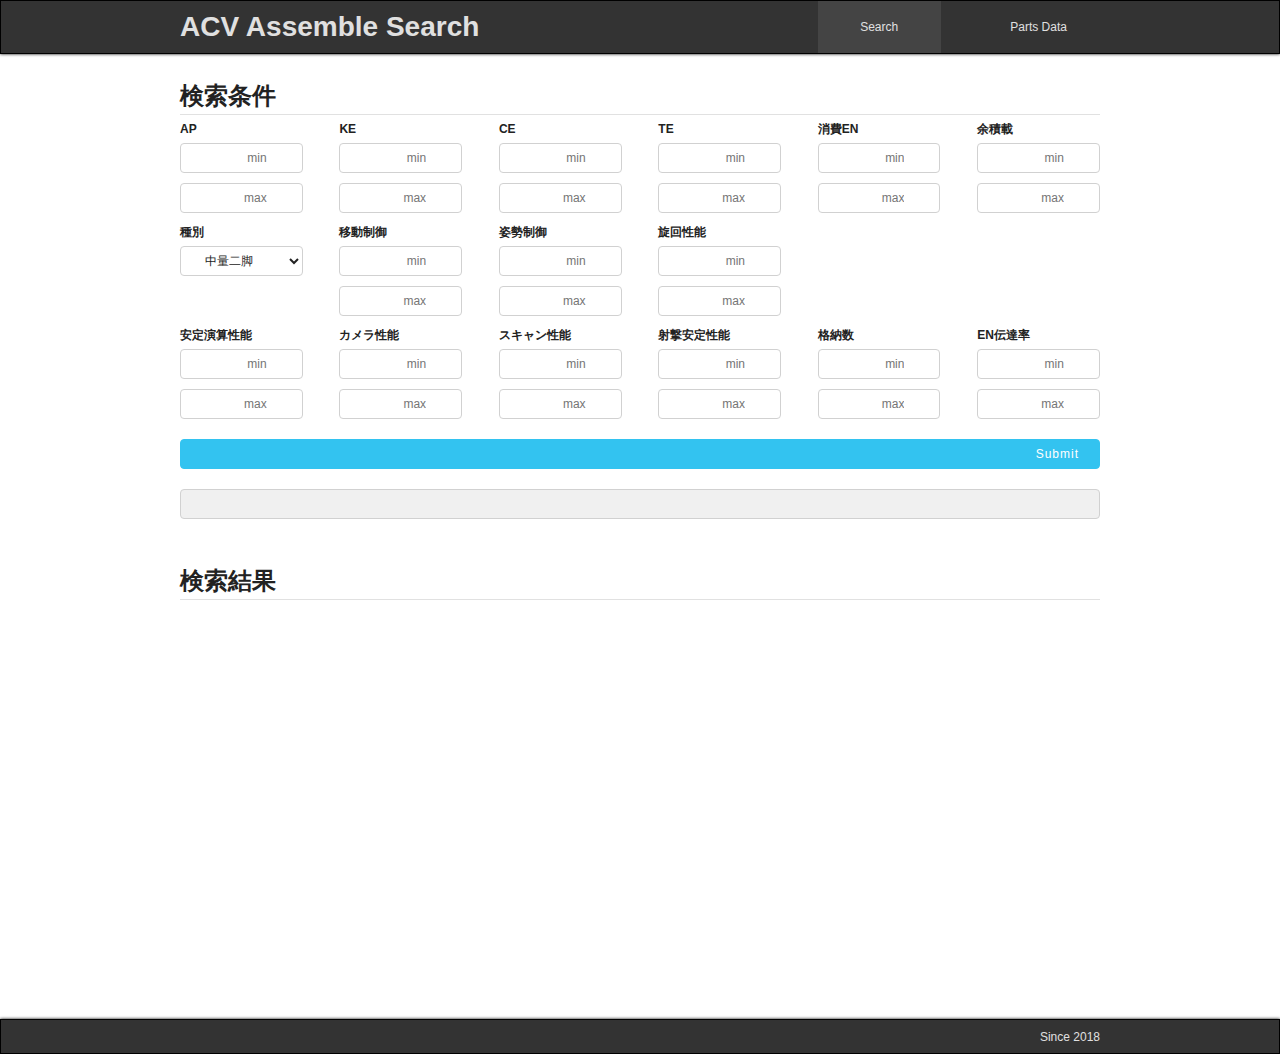
==== index.html @ 74f45bf2 "first release" ====
<!DOCTYPE html>
<html lang="ja">
<head>
<meta charset="utf-8">
<title>ACV Assemble Search</title>
<meta name="description" content="">
<meta name="author" content="">
<meta name="viewport" content="width=device-width, initial-scale=1">
<link rel="shortcut icon" href="./favicon.ico">

<link rel="stylesheet" href="css/normalize.css">
<link rel="stylesheet" href="css/skeleton-custom.css">
<link rel="stylesheet" href="css/index.css">
</head>

<body>

<div class="header">
   <div class="container">
      <div class="row">
         <div class="eight columns">
            <h1>ACV Assemble Search</h1>
         </div>
         <div class="two columns link link-active">
            <a href="#">Search</a>
         </div>
         <div class="two columns link">
            <a href="view.html">Parts Data</a>
         </div>
      </div>
   </div>
</div>

<div class="main">

   <div class="container">

      <h2>検索条件</h2>
      <form>

         <!-- <h3>総合性能</h3> -->
         <div class="row">
            <div class="two columns">
               <label>AP</label>
               <input class="u-full-width" type="number" min="0" max="99999" value="" placeholder="min" id="ap_min">
               <input class="u-full-width" type="number" min="0" max="99999" value="" placeholder="max" id="ap_max">
            </div>

            <div class="two columns">
               <label>KE</label>
               <input class="u-full-width" type="number" min="0" max="99999" value="" placeholder="min" id="ke_min">
               <input class="u-full-width" type="number" min="0" max="99999" value="" placeholder="max" id="ke_max">
            </div>

            <div class="two columns">
               <label>CE</label>
               <input class="u-full-width" type="number" min="0" max="99999" value="" placeholder="min" id="ce_min">
               <input class="u-full-width" type="number" min="0" max="99999" value="" placeholder="max" id="ce_max">
            </div>

            <div class="two columns">
               <label>TE</label>
               <input class="u-full-width" type="number" min="0" max="99999" value="" placeholder="min" id="te_min">
               <input class="u-full-width" type="number" min="0" max="99999" value="" placeholder="max" id="te_max">
            </div>

            <div class="two columns">
               <label>消費EN</label>
               <input class="u-full-width" type="number" min="0" max="99999" value="" placeholder="min" id="en_min">
               <input class="u-full-width" type="number" min="0" max="99999" value="" placeholder="max" id="en_max">
            </div>

            <div class="two columns">
               <label>余積載</label>
               <input class="u-full-width" type="number" min="0" max="99999" value="" placeholder="min" id="weight_cap_min">
               <input class="u-full-width" type="number" min="0" max="99999" value="" placeholder="max" id="weight_cap_max">
            </div>
         </div>

         <!-- <h3>脚部</h3> -->
         <div class="row">
            <div class="two columns">
               <label for="legs_type">種別</label>
               <select class="u-full-width" id="legs_type">
                  <option value="軽二">軽量二脚</option>
                  <option value="中二" selected>中量二脚</option>
                  <option value="重二">重量二脚</option>
                  <option value="軽逆">軽量逆関節</option>
                  <option value="重逆">重量逆関節</option>
                  <option value="四脚">四脚</option>
                  <option value="タンク">タンク</option>
               </select>
            </div>

            <div class="two columns">
               <label>移動制御</label>
               <input class="u-full-width" type="number" min="0" max="99999" value="" placeholder="min" id="legs_move_min">
               <input class="u-full-width" type="number" min="0" max="99999" value="" placeholder="max" id="legs_move_max">
            </div>

            <div class="two columns">
               <label>姿勢制御</label>
               <input class="u-full-width" type="number" min="0" max="99999" value="" placeholder="min" id="legs_stab_min">
               <input class="u-full-width" type="number" min="0" max="99999" value="" placeholder="max" id="legs_stab_max">
            </div>

            <div class="two columns">
               <label>旋回性能</label>
               <input class="u-full-width" type="number" min="0" max="99999" value="" placeholder="min" id="legs_turn_min">
               <input class="u-full-width" type="number" min="0" max="99999" value="" placeholder="max" id="legs_turn_max">
            </div>
         </div>

         <!-- <h3>頭部 / 腕部 / 胸部</h3> -->
         <div class="row">
            <div class="two columns">
               <label>安定演算性能</label>
               <input class="u-full-width" type="number" min="0" max="99999" value="" placeholder="min" id="head_stab_min">
               <input class="u-full-width" type="number" min="0" max="99999" value="" placeholder="max" id="head_stab_max">
            </div>

            <div class="two columns">
               <label>カメラ性能</label>
               <input class="u-full-width" type="number" min="0" max="99999" value="" placeholder="min" id="head_cam_min">
               <input class="u-full-width" type="number" min="0" max="99999" value="" placeholder="max" id="head_cam_max">
            </div>

            <div class="two columns">
               <label>スキャン性能</label>
               <input class="u-full-width" type="number" min="0" max="99999" value="" placeholder="min" id="head_scan_min">
               <input class="u-full-width" type="number" min="0" max="99999" value="" placeholder="max" id="head_scan_max">
            </div>

            <div class="two columns">
               <label>射撃安定性能</label>
               <input class="u-full-width" type="number" min="0" max="99999" value="" placeholder="min" id="arms_stab_min">
               <input class="u-full-width" type="number" min="0" max="99999" value="" placeholder="max" id="arms_stab_max">
            </div>

            <div class="two columns">
               <label>格納数</label>
               <input class="u-full-width" type="number" min="0" max="99999" value="" placeholder="min" id="arms_cap_min">
               <input class="u-full-width" type="number" min="0" max="99999" value="" placeholder="max" id="arms_cap_max">
            </div>

            <div class="two columns">
               <label>EN伝達率</label>
               <input class="u-full-width" type="number" min="0" max="99999" value="" placeholder="min" id="core_supp_min">
               <input class="u-full-width" type="number" min="0" max="99999" value="" placeholder="max" id="core_supp_max">
            </div>
         </div>

         <div class="row" style="margin-top: 1rem;">
            <div class="twelve columns">
               <input class="u-full-width button-primary" type="button" value="Submit" id="btn_submit">
            </div>
         </div>

         <div class="row" style="margin-top: 1rem;">
            <div class="twelve columns">
               <input class="u-full-width" type="text" value="" id="sysMessage">
            </div>
         </div>
      </form>


   </div><!-- /.container -->
</div><!-- .main -->

<div class="result">
   <div class="container">
      <h2>検索結果</h2>
   </div>

   <div id="table"></div>
</div>

<div class="footer">
   <div class="container">
      Since 2018
   </div>
</div>

<script src="js/parts.js"></script>
<script src="js/index.js"></script>
</body>
</html>
---- css/skeleton-custom.css ----
/*
* Skeleton V2.0.4 "Custom"
*/


/* Table of contents
––––––––––––––––––––––––––––––––––––––––––––––––––
- Grid
- Base Styles
- Typography
- Links
- Buttons
- Forms
- Lists
- Code
- Tables
- Spacing
- Utilities
- Clearing
- Media Queries
*/



/* Grid
–––––––––––––––––––––––––––––––––––––––––––––––––– */

.container {
   position: relative;
   width: 100%;
   max-width: 960px;
   margin: 0 auto;
   padding: 0 20px;
   box-sizing: border-box;
}

.column,
.columns {
   width: 100%;
   float: left;
   box-sizing: border-box;
}

/* For devices larger than 800px
  Note... iPhone 6 plus: 736px, iPad: 1024- */

@media (min-width: 800px) {
   .container {
      width: 90%;
   }

   .column,
   .columns {
      margin-left: 4%;
   }

   .column:first-child,
   .columns:first-child {
      margin-left: 0;
   }

   .one.column,
   .one.columns {
      width: 4.66666666667%;
   }
   .two.columns {
      width: 13.3333333333%;
   }
   .three.columns {
      width: 22%;
   }
   .four.columns {
      width: 30.6666666667%;
   }
   .five.columns {
      width: 39.3333333333%;
   }
   .six.columns {
      width: 48%;
   }
   .seven.columns {
      width: 56.6666666667%;
   }
   .eight.columns {
      width: 65.3333333333%;
   }
   .nine.columns {
      width: 74.0%;
   }
   .ten.columns {
      width: 82.6666666667%;
   }
   .eleven.columns {
      width: 91.3333333333%;
   }
   .twelve.columns {
      width: 100%;
      margin-left: 0;
   }

   .one-third.column {
      width: 30.6666666667%;
   }
   .two-thirds.column {
      width: 65.3333333333%;
   }

   .one-half.column {
      width: 48%;
   }

   /* Offsets */
   .offset-by-one.column,
   .offset-by-one.columns {
      margin-left: 8.66666666667%;
   }
   .offset-by-two.column,
   .offset-by-two.columns {
      margin-left: 17.3333333333%;
   }
   .offset-by-three.column,
   .offset-by-three.columns {
      margin-left: 26%;
   }
   .offset-by-four.column,
   .offset-by-four.columns {
      margin-left: 34.6666666667%;
   }
   .offset-by-five.column,
   .offset-by-five.columns {
      margin-left: 43.3333333333%;
   }
   .offset-by-six.column,
   .offset-by-six.columns {
      margin-left: 52%;
   }
   .offset-by-seven.column,
   .offset-by-seven.columns {
      margin-left: 60.6666666667%;
   }
   .offset-by-eight.column,
   .offset-by-eight.columns {
      margin-left: 69.3333333333%;
   }
   .offset-by-nine.column,
   .offset-by-nine.columns {
      margin-left: 78.0%;
   }
   .offset-by-ten.column,
   .offset-by-ten.columns {
      margin-left: 86.6666666667%;
   }
   .offset-by-eleven.column,
   .offset-by-eleven.columns {
      margin-left: 95.3333333333%;
   }

   .offset-by-one-third.column,
   .offset-by-one-third.columns {
      margin-left: 34.6666666667%;
   }
   .offset-by-two-thirds.column,
   .offset-by-two-thirds.columns {
      margin-left: 69.3333333333%;
   }

   .offset-by-one-half.column,
   .offset-by-one-half.columns {
      margin-left: 52%;
   }
}



/* Base Styles
–––––––––––––––––––––––––––––––––––––––––––––––––– */


/* NOTE
html is set to 62.5% so that all the REM measurements throughout Skeleton
are based on 10px sizing. So basically 1.5rem = 15px :) */

html {
   font-size: 10px;
}

body {
   font-size: 1.2rem;
   /* currently ems cause chrome bug misinterpreting rems on body element */
   line-height: 1.5;
   font-weight: normal;
   font-family: 'Hiragino Kaku Gothic ProN', 'ヒラギノ角ゴ ProN W3', Meiryo, メイリオ, Osaka, 'MS PGothic', arial, helvetica, sans-serif;
   color: #222;
}



/* Typography
–––––––––––––––––––––––––––––––––––––––––––––––––– */

h1,
h2,
h3,
h4,
h5,
h6 {
   margin-top: 0;
   margin-bottom: 0.5rem;
   font-weight: bold;
}

h1 {
   font-size: 2.8rem;
}

h2 {
   font-size: 2.4rem;
}

h3 {
   font-size: 2.0rem;
}

h4 {
   font-size: 1.6rem;
}

h5 {
   font-size: 1.2rem;
}

h6 {
   font-size: 1.2rem;
}

p {
   margin-top: 0;
}



/* Links
–––––––––––––––––––––––––––––––––––––––––––––––––– */

a {
   color: #1EAEDB;
}

a:hover {
   color: #0FA0CE;
}



/* Buttons
–––––––––––––––––––––––––––––––––––––––––––––––––– */

.button,
button,
input[type="submit"],
input[type="reset"],
input[type="button"] {
   display: inline-block;
   height: 3.0rem;
   padding: 0.5rem 2rem;
   color: #555;
   text-align: center;
   font-size: 1.2rem;
   font-weight: normal;
   line-height: 1.5;
   letter-spacing: .1rem;
   text-transform: none;
   text-decoration: none;
   white-space: nowrap;
   background-color: transparent;
   border-radius: 4px;
   border: 1px solid #bbb;
   cursor: pointer;
   box-sizing: border-box;
}

.button:hover,
button:hover,
input[type="submit"]:hover,
input[type="reset"]:hover,
input[type="button"]:hover,
.button:focus,
button:focus,
input[type="submit"]:focus,
input[type="reset"]:focus,
input[type="button"]:focus {
   color: #333;
   border-color: #888;
   outline: 0;
}

.button.button-primary,
button.button-primary,
input[type="submit"].button-primary,
input[type="reset"].button-primary,
input[type="button"].button-primary {
   color: #FFF;
   background-color: #33C3F0;
   border-color: #33C3F0;
}

.button.button-primary:hover,
button.button-primary:hover,
input[type="submit"].button-primary:hover,
input[type="reset"].button-primary:hover,
input[type="button"].button-primary:hover,
.button.button-primary:focus,
button.button-primary:focus,
input[type="submit"].button-primary:focus,
input[type="reset"].button-primary:focus,
input[type="button"].button-primary:focus {
   color: #FFF;
   background-color: #1EAEDB;
   border-color: #1EAEDB;
}



/* Forms
–––––––––––––––––––––––––––––––––––––––––––––––––– */

input[type="email"],
input[type="number"],
input[type="search"],
input[type="text"],
input[type="tel"],
input[type="url"],
input[type="password"],
textarea,
select {
   height: 3.0rem;
   padding: 0.5rem 2rem;
   /* The 6px vertically centers text on FF, ignored by Webkit */
   background-color: #fff;
   border: 1px solid #D1D1D1;
   border-radius: 4px;
   box-shadow: none;
   box-sizing: border-box;
}

input[type="email"]:disabled,
input[type="number"]:disabled,
input[type="search"]:disabled,
input[type="text"]:disabled,
input[type="tel"]:disabled,
input[type="url"]:disabled,
input[type="password"]:disabled,
textarea:disabled,
select:disabled {
   background-color: #eee;
}

/* Removes awkward default styles on some inputs for iOS */

input[type="email"],
input[type="number"],
input[type="search"],
input[type="text"],
input[type="tel"],
input[type="url"],
input[type="password"],
textarea {
   -webkit-appearance: none;
   -moz-appearance: none;
   appearance: none;
}

textarea {
   min-height: 65px;
   padding-top: 6px;
   padding-bottom: 6px;
}

input[type="email"]:focus,
input[type="number"]:focus,
input[type="search"]:focus,
input[type="text"]:focus,
input[type="tel"]:focus,
input[type="url"]:focus,
input[type="password"]:focus,
textarea:focus,
select:focus {
   border: 1px solid #33C3F0;
   outline: 0;
}

label,
legend {
   display: block;
   margin-bottom: .5rem;
   font-weight: 600;
}

fieldset {
   padding: 0;
   border-width: 0;
}

input[type="checkbox"],
input[type="radio"] {
   display: inline;
}

label>.label-body {
   display: inline-block;
   margin-left: .5rem;
   font-weight: normal;
}



/* Lists
–––––––––––––––––––––––––––––––––––––––––––––––––– */

ul {
   list-style: circle inside;
}

ol {
   list-style: decimal inside;
}

ol,
ul {
   padding-left: 0;
   margin-top: 0;
}

ul ul,
ul ol,
ol ol,
ol ul {
   margin: 1.5rem 0 1.5rem 3rem;
   font-size: 90%;
}

li {
   margin-bottom: 1rem;
}



/* Code
–––––––––––––––––––––––––––––––––––––––––––––––––– */

code {
   padding: .2rem .5rem;
   margin: 0 .2rem;
   font-size: 90%;
   white-space: nowrap;
   background: #F1F1F1;
   border: 1px solid #E1E1E1;
   border-radius: 4px;
}

pre > code {
   display: block;
   padding: 1rem 1.5rem;
   white-space: pre;
}



/* Tables
–––––––––––––––––––––––––––––––––––––––––––––––––– */

th,
td {
   padding: 1.2rem 1.5rem;
   text-align: left;
   border-bottom: 1px solid #E1E1E1;
}

th:first-child,
td:first-child {
   padding-left: 0;
}

th:last-child,
td:last-child {
   padding-right: 0;
}



/* Spacing
–––––––––––––––––––––––––––––––––––––––––––––––––– */

.button,
button,
input,
textarea,
select,
fieldset,
pre,
blockquote,
dl,
figure,
table,
p,
ul,
ol,
form {
   margin-bottom: 1rem;
}



/* Utilities
–––––––––––––––––––––––––––––––––––––––––––––––––– */

.u-full-width {
   width: 100%;
   box-sizing: border-box;
}

.u-max-full-width {
   max-width: 100%;
   box-sizing: border-box;
}

.u-pull-right {
   float: right;
}

.u-pull-left {
   float: left;
}



/* Misc
–––––––––––––––––––––––––––––––––––––––––––––––––– */

hr {
   margin: 2rem 0;
   border-width: 0;
   border-top: 1px solid #E1E1E1;
}



/* Clearing
–––––––––––––––––––––––––––––––––––––––––––––––––– */


/* Self Clearing Goodness */

.container:after,
.row:after,
.u-cf {
   content: "";
   display: table;
   clear: both;
}



/* Media Queries
–––––––––––––––––––––––––––––––––––––––––––––––––– */


/*
Note: The best way to structure the use of media queries is to create the queries
near the relevant code. For example, if you wanted to change the styles for buttons
on small devices, paste the mobile query code up in the buttons section and style it
there.
*/


/* Larger than mobile */

@media (min-width: 400px) {}

/* Larger than phablet (also point when grid becomes active) */

@media (min-width: 550px) {}

/* Larger than tablet */

@media (min-width: 750px) {}

/* Larger than desktop */

@media (min-width: 1000px) {}

/* Larger than Desktop HD */

@media (min-width: 1200px) {}
---- css/index.css ----
h1, h2, h3, h4, h5, h6 {
   margin-top: 1em;
   border-bottom: solid 1px #e1e1e1;
}

.header {
   color: #e0e0e0;
   background: #333;
   border: solid 1px #000;
   box-shadow: #000 0 0 3px;
}

.header h1 {
   border: none;
   margin-top: 0.5rem;
}

.header .link {
   color: #e0e0e0;
   text-align: center;
}

.header .link-active {
   background: #444;
}

.header .link a {
   display: block;
   line-height: 52px;
   margin: 0;
   color: #e0e0e0;
   text-decoration: none;
}

.main input {
   text-align: right;
}

.result {
   overflow-x: scroll;
   min-height: 480px;
}

#table {
   margin-left: 1rem;
   margin-right: 1rem;
}

.footer {
   padding: 0.75rem;
   border: solid 1px #000;
   color: #e0e0e0;
   background: #333;
   box-shadow: #000 0 0 3px;
   text-align: right;
}

.message {
   margin: 1rem 0;
   padding: 1rem 2rem;
   border: solid 1px #ccc;
   background: #f0f0f0;
   border-radius: 3px;
}

#sysMessage {
   background: #f0f0f0;
}
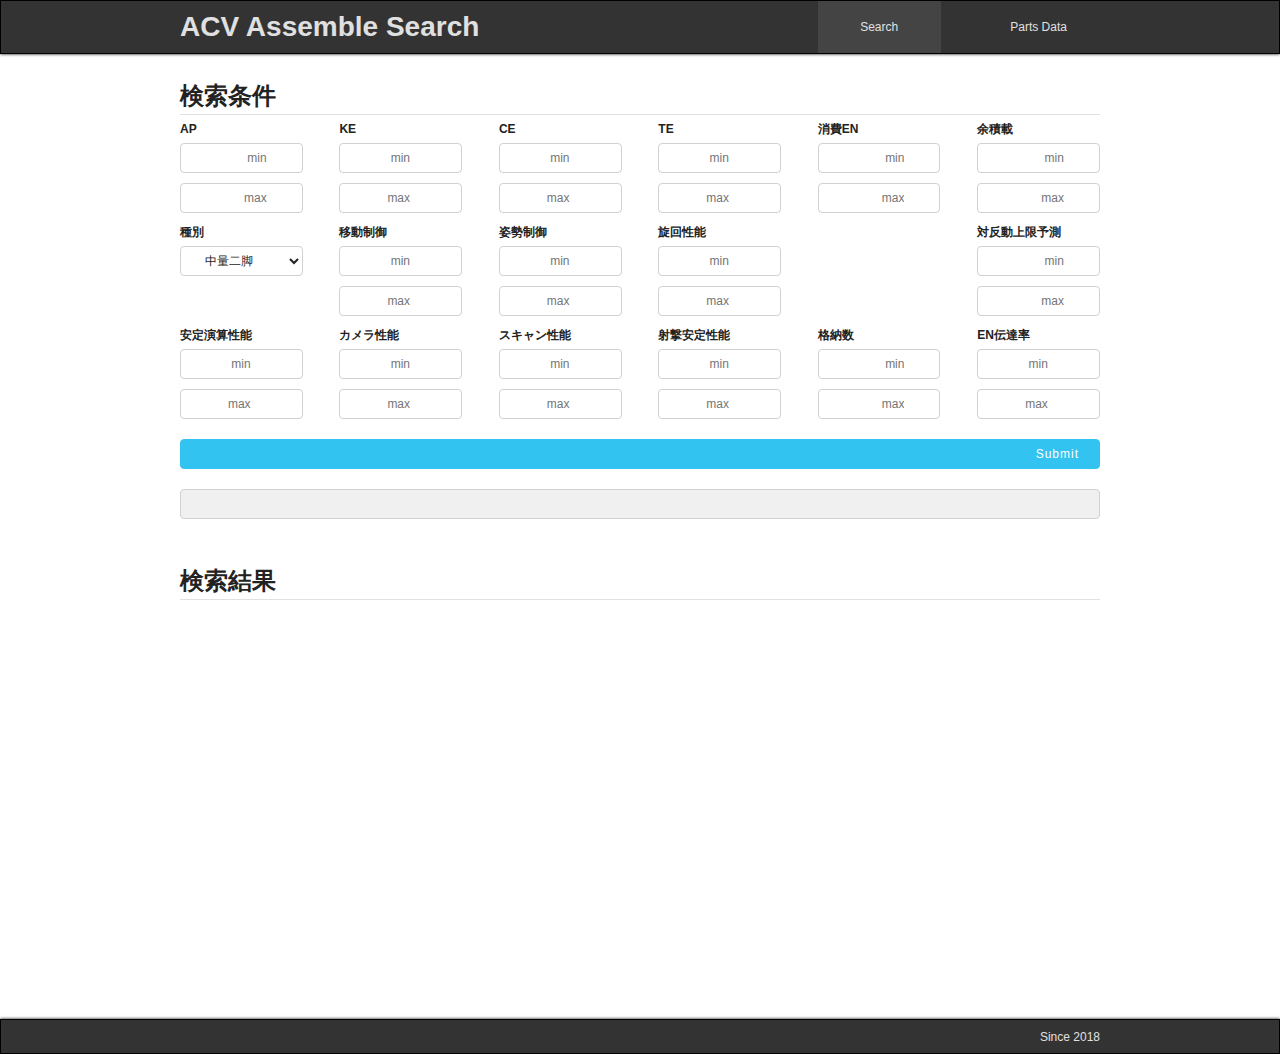
==== commit 19720074: "second" ====
--- a/index.html
+++ b/index.html
@@ -48,20 +48,20 @@
 
             <div class="two columns">
                <label>KE</label>
-               <input class="u-full-width" type="number" min="0" max="99999" value="" placeholder="min" id="ke_min">
-               <input class="u-full-width" type="number" min="0" max="99999" value="" placeholder="max" id="ke_max">
+               <input class="u-full-width" type="number" min="0" max="99999" value="" placeholder="min" id="ke_min" list="list-ke">
+               <input class="u-full-width" type="number" min="0" max="99999" value="" placeholder="max" id="ke_max" list="list-ke">
             </div>
 
             <div class="two columns">
                <label>CE</label>
-               <input class="u-full-width" type="number" min="0" max="99999" value="" placeholder="min" id="ce_min">
-               <input class="u-full-width" type="number" min="0" max="99999" value="" placeholder="max" id="ce_max">
+               <input class="u-full-width" type="number" min="0" max="99999" value="" placeholder="min" id="ce_min" list="list-ce">
+               <input class="u-full-width" type="number" min="0" max="99999" value="" placeholder="max" id="ce_max" list="list-ce">
             </div>
 
             <div class="two columns">
                <label>TE</label>
-               <input class="u-full-width" type="number" min="0" max="99999" value="" placeholder="min" id="te_min">
-               <input class="u-full-width" type="number" min="0" max="99999" value="" placeholder="max" id="te_max">
+               <input class="u-full-width" type="number" min="0" max="99999" value="" placeholder="min" id="te_min" list="list-te">
+               <input class="u-full-width" type="number" min="0" max="99999" value="" placeholder="max" id="te_max" list="list-te">
             </div>
 
             <div class="two columns">
@@ -81,7 +81,7 @@
          <div class="row">
             <div class="two columns">
                <label for="legs_type">種別</label>
-               <select class="u-full-width" id="legs_type">
+               <select class="u-full-width" id="legs_type" onChange="toggleDatalist(this.value);">
                   <option value="軽二">軽量二脚</option>
                   <option value="中二" selected>中量二脚</option>
                   <option value="重二">重量二脚</option>
@@ -94,20 +94,26 @@
 
             <div class="two columns">
                <label>移動制御</label>
-               <input class="u-full-width" type="number" min="0" max="99999" value="" placeholder="min" id="legs_move_min">
-               <input class="u-full-width" type="number" min="0" max="99999" value="" placeholder="max" id="legs_move_max">
+               <input class="u-full-width" type="number" min="0" max="99999" value="" placeholder="min" id="legs_move_min" list="list-legs_move-2LEGS-M">
+               <input class="u-full-width" type="number" min="0" max="99999" value="" placeholder="max" id="legs_move_max" list="list-legs_move-2LEGS-M">
             </div>
 
             <div class="two columns">
                <label>姿勢制御</label>
-               <input class="u-full-width" type="number" min="0" max="99999" value="" placeholder="min" id="legs_stab_min">
-               <input class="u-full-width" type="number" min="0" max="99999" value="" placeholder="max" id="legs_stab_max">
+               <input class="u-full-width" type="number" min="0" max="99999" value="" placeholder="min" id="legs_stab_min" list="list-legs_stab-2LEGS-M">
+               <input class="u-full-width" type="number" min="0" max="99999" value="" placeholder="max" id="legs_stab_max" list="list-legs_stab-2LEGS-M">
             </div>
 
             <div class="two columns">
                <label>旋回性能</label>
-               <input class="u-full-width" type="number" min="0" max="99999" value="" placeholder="min" id="legs_turn_min">
-               <input class="u-full-width" type="number" min="0" max="99999" value="" placeholder="max" id="legs_turn_max">
+               <input class="u-full-width" type="number" min="0" max="99999" value="" placeholder="min" id="legs_turn_min" list="list-legs_turn-2LEGS-M">
+               <input class="u-full-width" type="number" min="0" max="99999" value="" placeholder="max" id="legs_turn_max" list="list-legs_turn-2LEGS-M">
+            </div>
+
+            <div class="two columns" style="margin-left: 21.3333333333%;">
+               <label>対反動上限予測</label>
+               <input class="u-full-width" type="number" min="0" max="99999" value="" placeholder="min" id="stab_min">
+               <input class="u-full-width" type="number" min="0" max="99999" value="" placeholder="max" id="stab_max">
             </div>
          </div>
 
@@ -115,38 +121,38 @@
          <div class="row">
             <div class="two columns">
                <label>安定演算性能</label>
-               <input class="u-full-width" type="number" min="0" max="99999" value="" placeholder="min" id="head_stab_min">
-               <input class="u-full-width" type="number" min="0" max="99999" value="" placeholder="max" id="head_stab_max">
+               <input class="u-full-width" type="number" min="0" max="99999" value="" placeholder="min" id="head_stab_min" list="list-head_stab">
+               <input class="u-full-width" type="number" min="0" max="99999" value="" placeholder="max" id="head_stab_max" list="list-head_stab">
             </div>
 
             <div class="two columns">
                <label>カメラ性能</label>
-               <input class="u-full-width" type="number" min="0" max="99999" value="" placeholder="min" id="head_cam_min">
-               <input class="u-full-width" type="number" min="0" max="99999" value="" placeholder="max" id="head_cam_max">
+               <input class="u-full-width" type="number" min="0" max="99999" value="" placeholder="min" id="head_cam_min" list="list-head_cam">
+               <input class="u-full-width" type="number" min="0" max="99999" value="" placeholder="max" id="head_cam_max" list="list-head_cam">
             </div>
 
             <div class="two columns">
                <label>スキャン性能</label>
-               <input class="u-full-width" type="number" min="0" max="99999" value="" placeholder="min" id="head_scan_min">
-               <input class="u-full-width" type="number" min="0" max="99999" value="" placeholder="max" id="head_scan_max">
+               <input class="u-full-width" type="number" min="0" max="99999" value="" placeholder="min" id="head_scan_min" list="list-head_scan">
+               <input class="u-full-width" type="number" min="0" max="99999" value="" placeholder="max" id="head_scan_max" list="list-head_scan">
             </div>
 
             <div class="two columns">
                <label>射撃安定性能</label>
-               <input class="u-full-width" type="number" min="0" max="99999" value="" placeholder="min" id="arms_stab_min">
-               <input class="u-full-width" type="number" min="0" max="99999" value="" placeholder="max" id="arms_stab_max">
+               <input class="u-full-width" type="number" min="0" max="99999" value="" placeholder="min" id="arms_stab_min" list="list-arms_stab">
+               <input class="u-full-width" type="number" min="0" max="99999" value="" placeholder="max" id="arms_stab_max" list="list-arms_stab">
             </div>
 
             <div class="two columns">
                <label>格納数</label>
-               <input class="u-full-width" type="number" min="0" max="99999" value="" placeholder="min" id="arms_cap_min">
-               <input class="u-full-width" type="number" min="0" max="99999" value="" placeholder="max" id="arms_cap_max">
+               <input class="u-full-width" type="number" min="0" max="99999" value="" placeholder="min" id="arms_cap_min" list="list-arms_cap">
+               <input class="u-full-width" type="number" min="0" max="99999" value="" placeholder="max" id="arms_cap_max" list="list-arms_cap">
             </div>
 
             <div class="two columns">
                <label>EN伝達率</label>
-               <input class="u-full-width" type="number" min="0" max="99999" value="" placeholder="min" id="core_supp_min">
-               <input class="u-full-width" type="number" min="0" max="99999" value="" placeholder="max" id="core_supp_max">
+               <input class="u-full-width" type="number" min="0" max="99999" value="" placeholder="min" id="core_supp_min" list="list-core_supp">
+               <input class="u-full-width" type="number" min="0" max="99999" value="" placeholder="max" id="core_supp_max" list="list-core_supp">
             </div>
          </div>
 
@@ -181,6 +187,405 @@
    </div>
 </div>
 
+<div style="display: none;">
+   <datalist id="list-ke">
+         <option value="2231" label="威特タンジー(衝撃) - 2231">
+         <option value="1899" label="威特カレンデュラ(衝撃) - 1899">
+         <option value="1882" label="威特ランポ(衝撃) - 1882">
+         <option value="1785" label="威特タンジー - 1785">
+         <option value="1567" label="威特カルバス(衝撃) - 1567">
+         <option value="1520" label="威特カレンデュラ - 1520">
+         <option value="1507" label="威特板ショ(衝撃) - 1507">
+         <option value="1506" label="威特ランポ - 1506">
+         <option value="1254" label="威特カルバス - 1254">
+         <option value="1206" label="威特板ショ - 1206">
+         <option value="1191" label="命特カルバス(衝撃) - 1191">
+         <option value="1149" label="威特衝ショ(衝撃) - 1149">
+         <option value="953" label="命特カルバス - 953">
+         <option value="920" label="威特衝ショ - 920">
+   </datalist>
+
+   <datalist id="list-ce">
+         <option value="3239" label="威特ストレコ(衝撃) - 3239">
+         <option value="2739" label="威特UBR(衝撃) - 2739">
+         <option value="2592" label="威特ストレコ - 2592">
+         <option value="2478" label="威特ロータス(衝撃) - 2478">
+         <option value="2328" label="威特速特ストレコ(衝撃) - 2328">
+         <option value="2316" label="ディマプ(衝撃) - 2316">
+         <option value="2192" label="威特UBR - 2192">
+         <option value="1983" label="威特ロータス - 1983">
+         <option value="1969" label="速特UBR(衝撃) - 1969">
+         <option value="1863" label="威特速特ストレコ - 1863">
+         <option value="1853" label="ディマプ - 1853">
+         <option value="1781" label="速特ロータス(衝撃) - 1781">
+         <option value="1576" label="速特UBR - 1576">
+         <option value="1571" label="マスラ(衝撃) - 1571">
+         <option value="1425" label="速特ロータス - 1425">
+         <option value="1257" label="マスラ - 1257">
+   </datalist>
+
+   <datalist id="list-te">
+         <option value="3037" label="威特マハオン(Wアンプ,衝撃) - 3037">
+         <option value="2864" label="威力マハオン(Wアンプ,衝撃) - 2864">
+         <option value="2430" label="威特マハオン(Wアンプ) - 2430">
+         <option value="2291" label="威力マハオン(Wアンプ) - 2291">
+         <option value="2250" label="威特マハオン(Sアンプ,衝撃) - 2250">
+         <option value="2122" label="威力マハオン(Sアンプ,衝撃) - 2122">
+         <option value="1969" label="命特ナパ(Wアンプ,衝撃) - 1969">
+         <option value="1898" label="威特アラキデ(Wアンプ,衝撃) - 1898">
+         <option value="1800" label="威特マハオン(Sアンプ) - 1800">
+         <option value="1697" label="威力マハオン(Sアンプ) - 1697">
+         <option value="1667" label="威特マハオン(衝撃) - 1667">
+         <option value="1575" label="命特ナパ(Wアンプ) - 1575">
+         <option value="1572" label="威力マハオン(衝撃) - 1572">
+         <option value="1519" label="威特アラキデ(Wアンプ) - 1519">
+         <option value="1459" label="命特ナパ(Sアンプ,衝撃) - 1459">
+         <option value="1406" label="威特アラキデ(Sアンプ,衝撃) - 1406">
+         <option value="1334" label="威特マハオン - 1334">
+         <option value="1258" label="威力マハオン - 1258">
+         <option value="1167" label="命特ナパ(Sアンプ) - 1167">
+         <option value="1125" label="威特アラキデ(Sアンプ) - 1125">
+         <option value="1081" label="命特ナパ(衝撃) - 1081">
+         <option value="1042" label="威特アラキデ(衝撃) - 1042">
+         <option value="865" label="命特ナパ - 865">
+         <option value="834" label="威特アラキデ - 834">
+   </datalist>
+
+   <datalist id="list-head_stab">
+         <option value="1412" label="[CE]SIEGFRIED HD33 - 1412">
+         <option value="1392" label="[CE]BEOWULF HD103 - 1392">
+         <option value="1328" label="[CE]KT-1G/FUXI - 1328">
+         <option value="1302" label="[CE]PERSEUS HD225-2 - 1302">
+         <option value="1249" label="[CE]HERACLES HD226 - 1249">
+         <option value="1248" label="[TE]HD-21 SEALEYE - 1248">
+         <option value="1218" label="[CE]ACHILLEUS HD225 - 1218">
+         <option value="1198" label="[CE]D/HD226 - 1198">
+         <option value="1170" label="[CE]ROLAND HD41 - 1170">
+         <option value="1135" label="[KE]RUGERRO HD35 - 1135">
+         <option value="1094" label="[TE]HD-19 CHROMEYE - 1094">
+         <option value="1078" label="[KE]UHD-22 LANCELOT - 1078">
+         <option value="1073" label="[TE]KT-4G3/RUSLAN - 1073">
+         <option value="1051" label="[TE]KT-2G5/DOBRYNYA - 1051">
+         <option value="991" label="[TE]KT-2G3/ILYA - 991">
+         <option value="971" label="[TE]KT-2G2/VASSILY - 971">
+         <option value="971" label="[KE]HD-223 RAIKO - 971">
+         <option value="908" label="[KE]UHD-13 GALAHAD - 908">
+         <option value="872" label="[TE]UHD-15 KURMA - 872">
+         <option value="859" label="[KE]UHD-10/I ARTHUR - 859">
+         <option value="838" label="[KE]UHD-10/A GAWEIN - 838">
+         <option value="799" label="[TE]D/KT-2G3 - 799">
+         <option value="787" label="[KE]UHD-10 TRISTAN - 787">
+         <option value="768" label="[KE]D/UHD-10 - 768">
+   </datalist>
+
+   <datalist id="list-head_cam">
+         <option value="933" label="[CE]BEOWULF HD103 - 933">
+         <option value="885" label="[CE]ACHILLEUS HD225 - 885">
+         <option value="847" label="[CE]KT-1G/FUXI - 847">
+         <option value="842" label="[CE]PERSEUS HD225-2 - 842">
+         <option value="821" label="[CE]ROLAND HD41 - 821">
+         <option value="751" label="[CE]HERACLES HD226 - 751">
+         <option value="749" label="[TE]KT-2G5/DOBRYNYA - 749">
+         <option value="728" label="[TE]HD-19 CHROMEYE - 728">
+         <option value="702" label="[CE]D/HD226 - 702">
+         <option value="699" label="[TE]HD-21 SEALEYE - 699">
+         <option value="683" label="[KE]RUGERRO HD35 - 683">
+         <option value="642" label="[KE]UHD-10/I ARTHUR - 642">
+         <option value="621" label="[KE]UHD-13 GALAHAD - 621">
+         <option value="618" label="[CE]SIEGFRIED HD33 - 618">
+         <option value="599" label="[KE]HD-223 RAIKO - 599">
+         <option value="592" label="[KE]UHD-10/A GAWEIN - 592">
+         <option value="573" label="[KE]UHD-10 TRISTAN - 573">
+         <option value="571" label="[TE]KT-4G3/RUSLAN - 571">
+         <option value="554" label="[KE]D/UHD-10 - 554">
+         <option value="523" label="[TE]KT-2G2/VASSILY - 523">
+         <option value="511" label="[TE]D/KT-2G3 - 511">
+         <option value="508" label="[KE]UHD-22 LANCELOT - 508">
+         <option value="505" label="[TE]UHD-15 KURMA - 505">
+         <option value="472" label="[TE]KT-2G3/ILYA - 472">
+   </datalist>
+
+   <datalist id="list-head_scan">
+         <option value="198" label="[KE]RUGERRO HD35 - 198">
+         <option value="191" label="[KE]UHD-10/I ARTHUR - 191">
+         <option value="182" label="[CE]KT-1G/FUXI - 182">
+         <option value="173" label="[KE]UHD-10/A GAWEIN - 173">
+         <option value="170" label="[KE]UHD-10 TRISTAN - 170">
+         <option value="160" label="[CE]SIEGFRIED HD33 - 160">
+         <option value="150" label="[KE]HD-223 RAIKO - 150">
+         <option value="128" label="[TE]KT-4G3/RUSLAN - 128">
+         <option value="123" label="[KE]UHD-13 GALAHAD - 123">
+         <option value="115" label="[KE]D/UHD-10 - 115">
+         <option value="110" label="[TE]KT-2G5/DOBRYNYA - 110">
+         <option value="108" label="[CE]PERSEUS HD225-2 - 108">
+         <option value="105" label="[TE]HD-19 CHROMEYE - 105">
+         <option value="93" label="[CE]ACHILLEUS HD225 - 93">
+         <option value="84" label="[CE]HERACLES HD226 - 84">
+         <option value="83" label="[CE]D/HD226 - 83">
+         <option value="78" label="[CE]ROLAND HD41 - 78">
+         <option value="75" label="[TE]D/KT-2G3 - 75">
+         <option value="75" label="[TE]KT-2G2/VASSILY - 75">
+         <option value="73" label="[TE]KT-2G3/ILYA - 73">
+         <option value="65" label="[KE]UHD-22 LANCELOT - 65">
+         <option value="63" label="[CE]BEOWULF HD103 - 63">
+         <option value="52" label="[TE]HD-21 SEALEYE - 52">
+         <option value="50" label="[TE]UHD-15 KURMA - 50">
+   </datalist>
+
+   <datalist id="list-arms_stab">
+         <option value="199" label="[CE]KT-4S2/SVIR - 199">
+         <option value="193" label="[CE]KT-4S3/NARVA - 193">
+         <option value="185" label="[CE]ILMENAU AM28 - 185">
+         <option value="180" label="[CE]WESER AM29 - 180">
+         <option value="178" label="[CE]ELBE AM28-2 - 178">
+         <option value="177" label="[CE]D/AM29 - 177">
+         <option value="166" label="[KE]UAM-10/L - 166">
+         <option value="156" label="[TE]UAM-23 ANIMAS - 156">
+         <option value="146" label="[TE]UAM-23/I - 146">
+         <option value="139" label="[KE]GIRONDE AM107 - 139">
+         <option value="137" label="[KE]SEINE AM106 - 137">
+         <option value="135" label="[TE]KT-1S5/VOLGA - 135">
+         <option value="132" label="[KE]UAM-10/A - 132">
+         <option value="128" label="[TE]D/KT-1S - 128">
+         <option value="125" label="[KE]D/UAM-10 - 125">
+         <option value="124" label="[TE]KT-1S4/ILKUT - 124">
+         <option value="122" label="[KE]UAM-10 SEVERN - 122">
+         <option value="120" label="[TE]KT-1S/AMUR - 120">
+   </datalist>
+
+   <datalist id="list-core_supp">
+         <option value="160" label="[CE]HERMES CR212 - 160">
+         <option value="142" label="[TE]KT-105 - 142">
+         <option value="140" label="[CE]ZEUS CR210 - 140">
+         <option value="135" label="[CE]ARES CR211 - 135">
+         <option value="125" label="[KE]UCR-10/A - 125">
+         <option value="125" label="[KE]UCR-10/L AGNI - 125">
+         <option value="125" label="[CE]D/CR210 - 125">
+         <option value="120" label="[KE]SURT CR114 - 120">
+         <option value="120" label="[CE]KT-303/YINGLONG - 120">
+         <option value="115" label="[KE]UCR-10/I - 115">
+         <option value="115" label="[CE]KT-304/XIEZHI - 115">
+         <option value="113" label="[TE]KT-106/DAZHBOG - 113">
+         <option value="110" label="[CE]KT-302 - 110">
+         <option value="108" label="[TE]KT-104/PERUN - 108">
+         <option value="105" label="[TE]KT-103 - 105">
+         <option value="100" label="[KE]OSTARA CR113 - 100">
+         <option value="100" label="[KE]JOTUN CR113-2 - 100">
+         <option value="95" label="[KE]WODAN CR110 - 95">
+         <option value="90" label="[TE]UCR-25/D RATRI - 90">
+         <option value="90" label="[TE]D/KT-103 - 90">
+         <option value="85" label="[TE]UCR-25/A DURGA - 85">
+         <option value="85" label="[KE]D/UCR-10 - 85">
+         <option value="70" label="[TE]UCR-25 - 70">
+   </datalist>
+
+   <datalist id="list-legs_move-2LEGS-L">
+         <option value="7779" label="ULG-09/L - 7779">
+         <option value="7348" label="ULG-09 SNOWDON - 7348">
+         <option value="7106" label="ULG-20/L - 7106">
+         <option value="6532" label="ULG-10/L - 6532">
+   </datalist>
+
+   <datalist id="list-legs_move-2LEGS-M">
+         <option value="6833" label="ULG-09/A - 6833">
+         <option value="6606" label="ULG-20 SHASTA - 6606">
+         <option value="6345" label="ULG-21 - 6345">
+         <option value="6223" label="ULG-11 RAINIER - 6223">
+         <option value="6084" label="JORASSES LG104 - 6084">
+         <option value="6001" label="ULG-10/A DENALI - 6001">
+         <option value="5723" label="VENTOUX LG105 - 5723">
+         <option value="5689" label="CINTO LG104-2 - 5689">
+         <option value="5412" label="D/ULG-10 - 5412">
+   </datalist>
+
+   <datalist id="list-legs_move-2LEGS-H">
+         <option value="5204" label="ULG-05 TOLIMA - 5204">
+         <option value="4708" label="ULG-06 - 4708">
+         <option value="4585" label="ULG-05/A - 4585">
+         <option value="4248" label="KT-3N4 - 4248">
+         <option value="4005" label="KT-4N4/EMEI - 4005">
+         <option value="3894" label="KT-3N2/BARGUZIN - 3894">
+         <option value="3822" label="KT-4N3/JIUHUA - 3822">
+         <option value="3821" label="KT-4N2 - 3821">
+         <option value="3689" label="D/KT-3N - 3689">
+   </datalist>
+
+   <datalist id="list-legs_move-REVERSE-JOIN-L">
+         <option value="6222" label="ULG-30 RUIZ - 6222">
+         <option value="5798" label="ULG-30/L - 5798">
+         <option value="5483" label="ULG-31 HUILA - 5483">
+   </datalist>
+
+   <datalist id="list-legs_move-REVERSE-JOIN-H">
+         <option value="5110" label="ODENWALD LG210 - 5110">
+         <option value="4656" label="KT-2N2/WUTAI - 4656">
+         <option value="4525" label="WURMBERG LG209 - 4525">
+         <option value="4136" label="KT-2N3/PUTUO - 4136">
+         <option value="4040" label="EIFEL LG210-2 - 4040">
+         <option value="3996" label="CANTABRICA LG19 - 3996">
+         <option value="3888" label="MORENA LG15 - 3888">
+         <option value="3244" label="GUADALUPE LG18 - 3244">
+   </datalist>
+
+   <datalist id="list-legs_move-4LEGS">
+         <option value="4725" label="KT-4N2/BELUKHA - 4725">
+         <option value="4031" label="KT-4N - 4031">
+         <option value="3445" label="ORTIGARA LG664 - 3445">
+         <option value="3125" label="ZONCOLAN LG663 - 3125">
+         <option value="2915" label="GRAPPA LG665 - 2915">
+         <option value="2405" label="VISO LG664-2 - 2405">
+         <option value="2197" label="D/LG665 - 2197">
+   </datalist>
+
+   <datalist id="list-legs_move-TANK">
+         <option value="3399" label="KT-1N2/ELBRUS - 3399">
+         <option value="2987" label="ULG-92 VINDHYA - 2987">
+         <option value="2884" label="KT-1N/BAIKAL - 2884">
+         <option value="2575" label="ULG-93 SATPURA - 2575">
+         <option value="2369" label="D/KT-1N - 2369">
+         <option value="2254" label="ULG-93/D - 2254">
+         <option value="2061" label="ULG-93/A - 2061">
+   </datalist>
+
+   <datalist id="list-legs_stab-2LEGS-L">
+         <option value="836" label="ULG-10/L - 836">
+         <option value="703" label="ULG-20/L - 703">
+         <option value="608" label="ULG-09 SNOWDON - 608">
+         <option value="512" label="ULG-09/L - 512">
+   </datalist>
+
+   <datalist id="list-legs_stab-2LEGS-M">
+         <option value="916" label="ULG-10/A DENALI - 916">
+         <option value="889" label="ULG-11 RAINIER - 889">
+         <option value="874" label="CINTO LG104-2 - 874">
+         <option value="817" label="D/ULG-10 - 817">
+         <option value="803" label="ULG-21 - 803">
+         <option value="791" label="JORASSES LG104 - 791">
+         <option value="788" label="VENTOUX LG105 - 788">
+         <option value="775" label="ULG-20 SHASTA - 775">
+         <option value="746" label="ULG-09/A - 746">
+   </datalist>
+
+   <datalist id="list-legs_stab-2LEGS-H">
+         <option value="1365" label="KT-4N2 - 1365">
+         <option value="1352" label="KT-4N4/EMEI - 1352">
+         <option value="1098" label="KT-4N3/JIUHUA - 1098">
+         <option value="1064" label="ULG-05 TOLIMA - 1064">
+         <option value="962" label="ULG-06 - 962">
+         <option value="938" label="ULG-05/A - 938">
+         <option value="884" label="KT-3N4 - 884">
+         <option value="853" label="KT-3N2/BARGUZIN - 853">
+         <option value="815" label="D/KT-3N - 815">
+   </datalist>
+
+   <datalist id="list-legs_stab-REVERSE-JOIN-L">
+         <option value="1686" label="ULG-30/L - 1686">
+         <option value="1638" label="ULG-30 RUIZ - 1638">
+         <option value="1402" label="ULG-31 HUILA - 1402">
+   </datalist>
+
+   <datalist id="list-legs_stab-REVERSE-JOIN-H">
+         <option value="1932" label="KT-2N3/PUTUO - 1932">
+         <option value="1778" label="MORENA LG15 - 1778">
+         <option value="1744" label="KT-2N2/WUTAI - 1744">
+         <option value="1588" label="CANTABRICA LG19 - 1588">
+         <option value="1506" label="GUADALUPE LG18 - 1506">
+         <option value="1414" label="ODENWALD LG210 - 1414">
+         <option value="1377" label="EIFEL LG210-2 - 1377">
+         <option value="1266" label="WURMBERG LG209 - 1266">
+   </datalist>
+
+   <datalist id="list-legs_stab-4LEGS">
+         <option value="1612" label="VISO LG664-2 - 1612">
+         <option value="1480" label="ORTIGARA LG664 - 1480">
+         <option value="1433" label="ZONCOLAN LG663 - 1433">
+         <option value="1402" label="GRAPPA LG665 - 1402">
+         <option value="1365" label="KT-4N - 1365">
+         <option value="1303" label="KT-4N2/BELUKHA - 1303">
+         <option value="1048" label="D/LG665 - 1048">
+   </datalist>
+
+   <datalist id="list-legs_stab-TANK">
+         <option value="1315" label="ULG-93/D - 1315">
+         <option value="1104" label="ULG-93/A - 1104">
+         <option value="1058" label="ULG-92 VINDHYA - 1058">
+         <option value="1002" label="ULG-93 SATPURA - 1002">
+         <option value="933" label="KT-1N/BAIKAL - 933">
+         <option value="909" label="KT-1N2/ELBRUS - 909">
+         <option value="857" label="D/KT-1N - 857">
+   </datalist>
+
+   <datalist id="list-legs_turn-2LEGS-L">
+         <option value="9998" label="ULG-20/L - 9998">
+         <option value="9653" label="ULG-09 SNOWDON - 9653">
+         <option value="9348" label="ULG-09/L - 9348">
+         <option value="9136" label="ULG-10/L - 9136">
+   </datalist>
+
+   <datalist id="list-legs_turn-2LEGS-M">
+         <option value="8599" label="JORASSES LG104 - 8599">
+         <option value="8086" label="ULG-20 SHASTA - 8086">
+         <option value="7986" label="ULG-09/A - 7986">
+         <option value="7896" label="ULG-21 - 7896">
+         <option value="7841" label="ULG-11 RAINIER - 7841">
+         <option value="7603" label="VENTOUX LG105 - 7603">
+         <option value="7569" label="CINTO LG104-2 - 7569">
+         <option value="7415" label="ULG-10/A DENALI - 7415">
+         <option value="7278" label="D/ULG-10 - 7278">
+   </datalist>
+
+   <datalist id="list-legs_turn-2LEGS-H">
+         <option value="8822" label="ULG-06 - 8822">
+         <option value="8003" label="ULG-05 TOLIMA - 8003">
+         <option value="7707" label="ULG-05/A - 7707">
+         <option value="7563" label="KT-3N4 - 7563">
+         <option value="7288" label="KT-3N2/BARGUZIN - 7288">
+         <option value="7103" label="KT-4N4/EMEI - 7103">
+         <option value="7012" label="KT-4N2 - 7012">
+         <option value="6885" label="KT-4N3/JIUHUA - 6885">
+         <option value="6721" label="D/KT-3N - 6721">
+   </datalist>
+
+   <datalist id="list-legs_turn-REVERSE-JOIN-L">
+         <option value="7296" label="ULG-30/L - 7296">
+         <option value="6624" label="ULG-30 RUIZ - 6624">
+         <option value="6398" label="ULG-31 HUILA - 6398">
+   </datalist>
+
+   <datalist id="list-legs_turn-REVERSE-JOIN-H">
+         <option value="6272" label="ODENWALD LG210 - 6272">
+         <option value="5846" label="KT-2N3/PUTUO - 5846">
+         <option value="5596" label="KT-2N2/WUTAI - 5596">
+         <option value="5376" label="CANTABRICA LG19 - 5376">
+         <option value="5041" label="WURMBERG LG209 - 5041">
+         <option value="5012" label="MORENA LG15 - 5012">
+         <option value="4728" label="EIFEL LG210-2 - 4728">
+         <option value="4478" label="GUADALUPE LG18 - 4478">
+   </datalist>
+
+   <datalist id="list-legs_turn-4LEGS">
+         <option value="6064" label="ORTIGARA LG664 - 6064">
+         <option value="5950" label="KT-4N2/BELUKHA - 5950">
+         <option value="5798" label="ZONCOLAN LG663 - 5798">
+         <option value="5712" label="KT-4N - 5712">
+         <option value="5355" label="GRAPPA LG665 - 5355">
+         <option value="5236" label="D/LG665 - 5236">
+         <option value="4641" label="VISO LG664-2 - 4641">
+   </datalist>
+
+   <datalist id="list-legs_turn-TANK">
+         <option value="5651" label="ULG-92 VINDHYA - 5651">
+         <option value="5274" label="KT-1N2/ELBRUS - 5274">
+         <option value="5007" label="KT-1N/BAIKAL - 5007">
+         <option value="4661" label="ULG-93 SATPURA - 4661">
+         <option value="4641" label="ULG-93/D - 4641">
+         <option value="4422" label="D/KT-1N - 4422">
+         <option value="4403" label="ULG-93/A - 4403">
+   </datalist>
+
+
+</div>
+
 <script src="js/parts.js"></script>
 <script src="js/index.js"></script>
 </body>
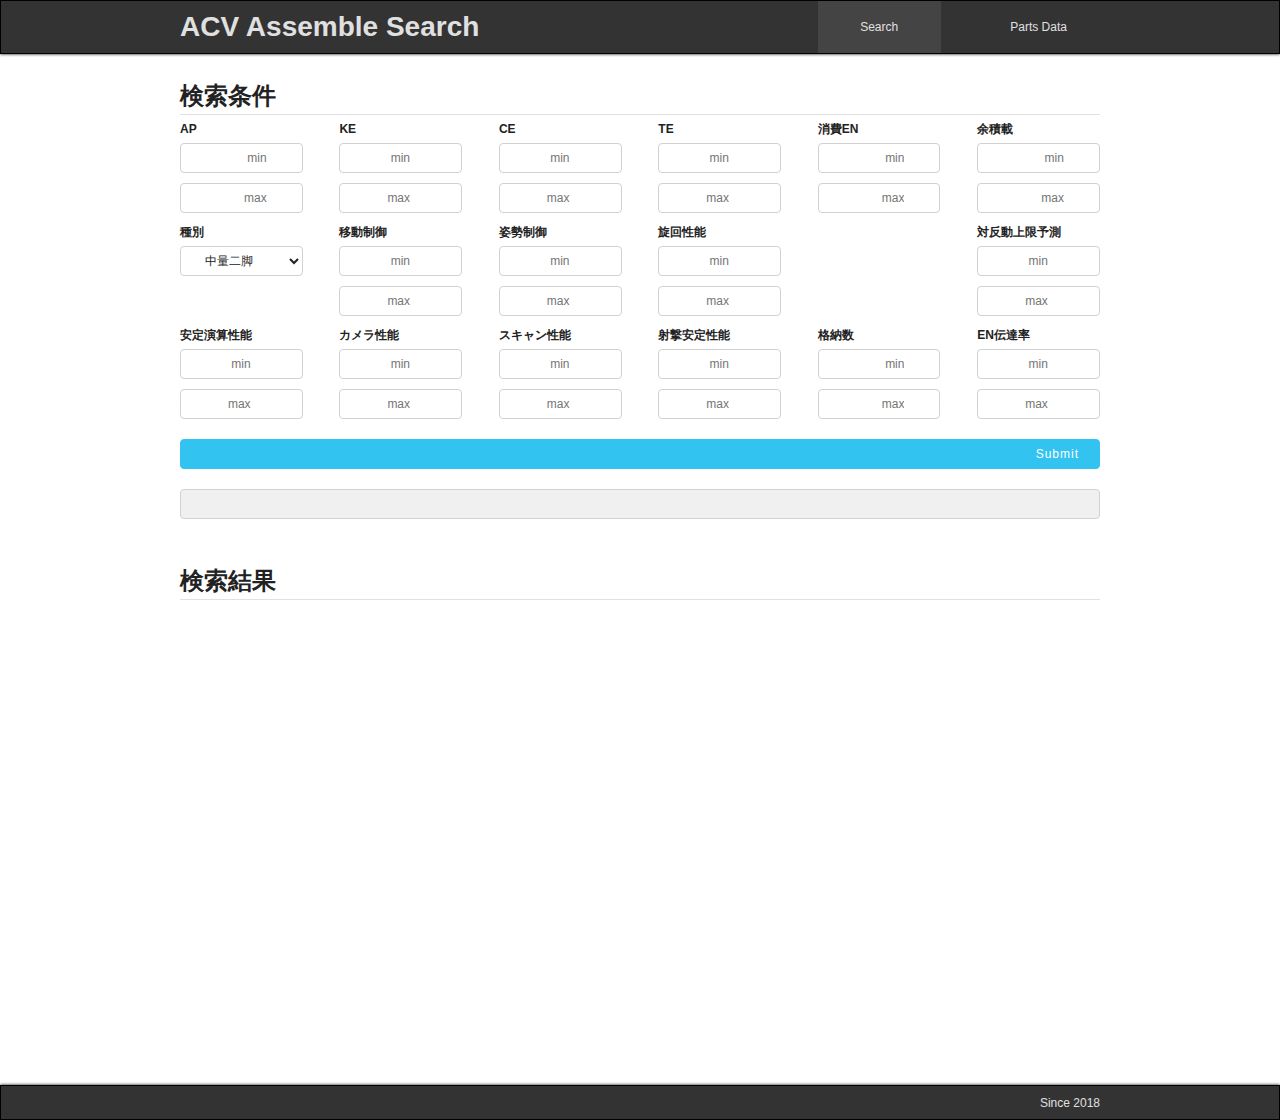
==== commit 7b9817fd: "v1.1" ====
--- a/index.html
+++ b/index.html
@@ -110,10 +110,14 @@
                <input class="u-full-width" type="number" min="0" max="99999" value="" placeholder="max" id="legs_turn_max" list="list-legs_turn-2LEGS-M">
             </div>
 
-            <div class="two columns" style="margin-left: 21.3333333333%;">
+            <div class="two columns">
+               <div style="min-height: 1px;"></div>
+            </div>
+
+            <div class="two columns">
                <label>対反動上限予測</label>
-               <input class="u-full-width" type="number" min="0" max="99999" value="" placeholder="min" id="stab_min">
-               <input class="u-full-width" type="number" min="0" max="99999" value="" placeholder="max" id="stab_max">
+               <input class="u-full-width" type="number" min="0" max="99999" value="" placeholder="min" id="stab_min" list="list-stab">
+               <input class="u-full-width" type="number" min="0" max="99999" value="" placeholder="max" id="stab_max" list="list-stab">
             </div>
          </div>
 
@@ -210,12 +214,12 @@
          <option value="2739" label="威特UBR(衝撃) - 2739">
          <option value="2592" label="威特ストレコ - 2592">
          <option value="2478" label="威特ロータス(衝撃) - 2478">
-         <option value="2328" label="威特速特ストレコ(衝撃) - 2328">
+         <option value="2328" label="速特ストレコ(衝撃) - 2328">
          <option value="2316" label="ディマプ(衝撃) - 2316">
          <option value="2192" label="威特UBR - 2192">
          <option value="1983" label="威特ロータス - 1983">
          <option value="1969" label="速特UBR(衝撃) - 1969">
-         <option value="1863" label="威特速特ストレコ - 1863">
+         <option value="1863" label="速特ストレコ - 1863">
          <option value="1853" label="ディマプ - 1853">
          <option value="1781" label="速特ロータス(衝撃) - 1781">
          <option value="1576" label="速特UBR - 1576">
@@ -379,6 +383,25 @@
          <option value="70" label="[TE]UCR-25 - 70">
    </datalist>
 
+   <datalist id="list-stab">
+         <option value="1871" label="第2ハイスピ 防御低下 - 1871">
+         <option value="1562" label="ハバス 防御低下 - 1562">
+         <option value="1553" label="オックス 防御低下 - 1553">
+         <option value="1497" label="第2ハイスピ 硬直 - 1497">
+         <option value="1494" label="衝ショ 防御低下 - 1494">
+         <option value="1312" label="板ショ 防御低下 - 1312">
+         <option value="1305" label="VTF 防御低下 - 1305">
+         <option value="1250" label="ハバス 硬直 - 1250">
+         <option value="1243" label="オックス 硬直 - 1243">
+         <option value="1214" label="ディマプ 防御低下 - 1214">
+         <option value="1196" label="衝ショ 硬直 - 1196">
+         <option value="1050" label="板ショ 硬直 - 1050">
+         <option value="1044" label="VTF 硬直 - 1044">
+         <option value="972" label="ディマプ 硬直 - 972">
+         <option value="893" label="タンジー 防御低下 - 893">
+         <option value="715" label="タンジー 硬直 - 715">
+   </datalist>
+
    <datalist id="list-legs_move-2LEGS-L">
          <option value="7779" label="ULG-09/L - 7779">
          <option value="7348" label="ULG-09 SNOWDON - 7348">
--- a/css/index.css
+++ b/css/index.css
@@ -37,12 +37,9 @@
    text-align: right;
 }
 
-.result {
+#table {
    overflow-x: scroll;
    min-height: 480px;
-}
-
-#table {
    margin-left: 1rem;
    margin-right: 1rem;
 }
